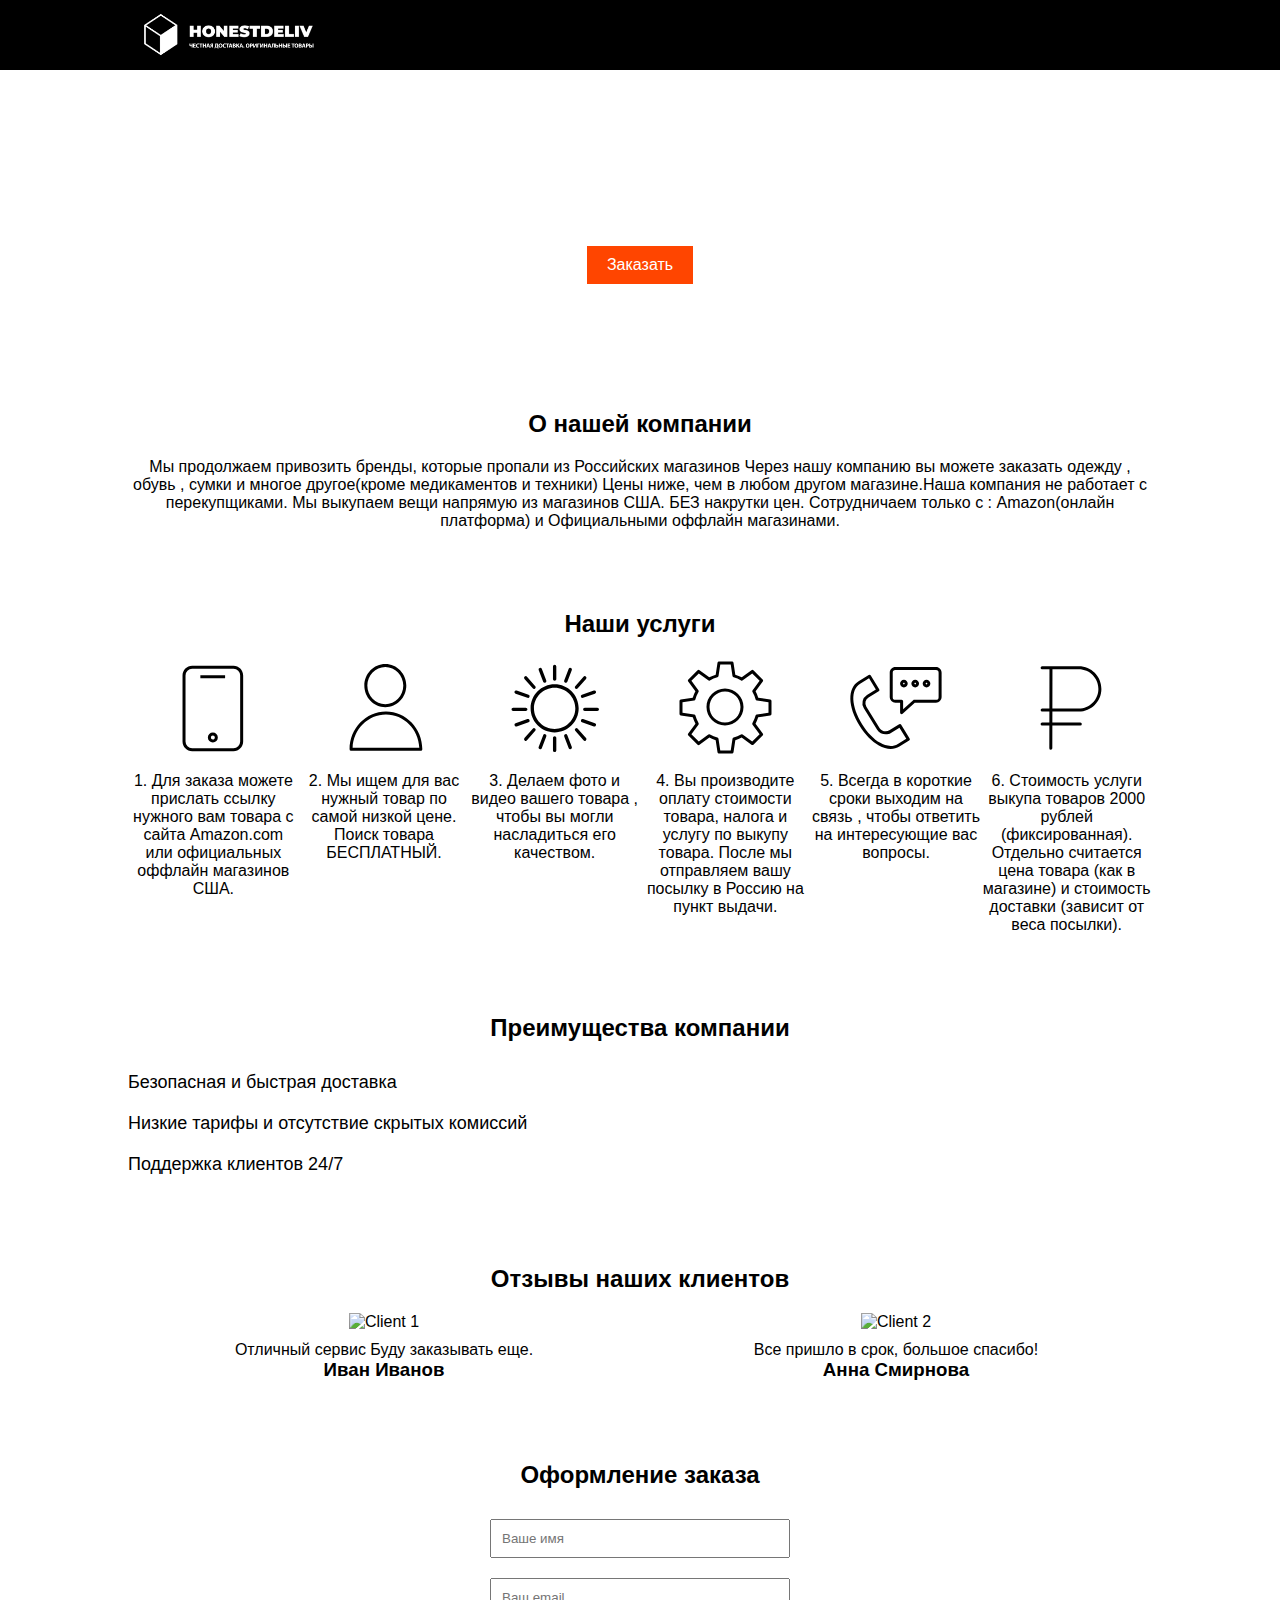
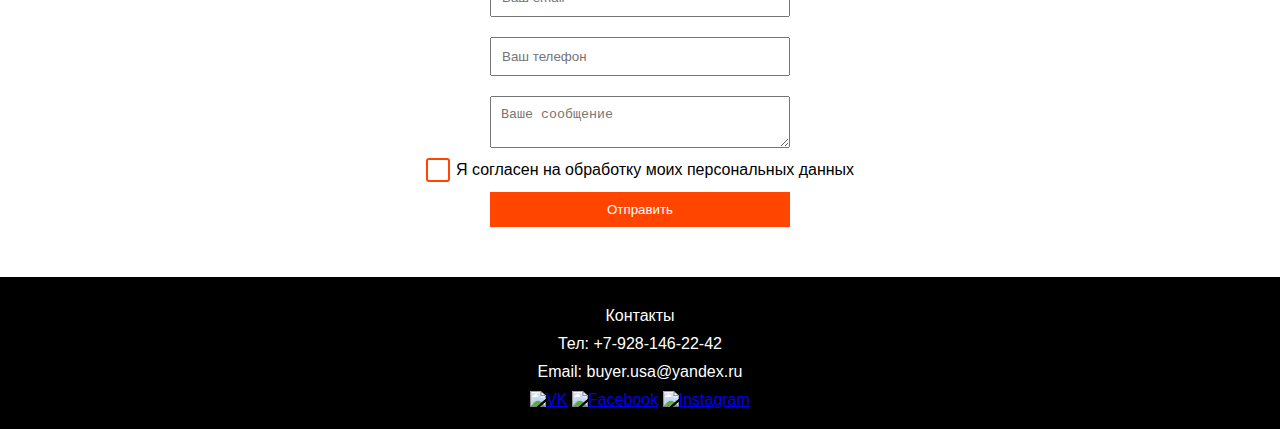
==== index.html @ 97627c80 "Add files via upload" ====
<!DOCTYPE html>
<html lang="ru">
  <head>
    <meta charset="UTF-8" />
    <meta name="viewport" content="width=device-width, initial-scale=1.0" />
    <title>HonestDeliv</title>
    <link rel="stylesheet" href="style.css" />
  </head>
  <body>
    <header>
      <div class="container">
        <div class="logo">
          <img src="img/logo.png" alt="HonestDeliv" />
        </div>
      </div>
    </header>

    <section class="intro">
      <div class="container">
        <h2>
          HONESTDELIV компания по заказу и доставке товаров из США. Только
          проверенные продавцы и оригинальные товары.
        </h2>
        <button>Заказать</button>
      </div>
    </section>

    <section class="about">
      <div class="container">
        <h2>О нашей компании</h2>
        <p>
          Мы продолжаем привозить бренды, которые пропали из Российских
          магазинов Через нашу компанию вы можете заказать одежду , обувь ,
          сумки и многое другое(кроме медикаментов и техники) Цены ниже, чем в
          любом другом магазине.Наша компания не работает с перекупщиками. Мы
          выкупаем вещи напрямую из магазинов США. БЕЗ накрутки цен.
          Сотрудничаем только с : Amazon(онлайн платформа) и Официальными
          оффлайн магазинами.
        </p>
      </div>
    </section>

    <section class="services">
      <div class="container">
        <h2>Наши услуги</h2>
        <div class="service-items">
          <div class="service-item">
            <img src="img/ico1.svg" alt="Service 1" />
            <p>
              1. Для заказа можете прислать ссылку нужного вам товара с сайта
              Amazon.com или официальных оффлайн магазинов США.
            </p>
          </div>
          <div class="service-item">
            <img src="img/ico2.svg" alt="Service 2" />
            <p>
              2. Мы ищем для вас нужный товар по самой низкой цене. Поиск товара
              БЕСПЛАТНЫЙ.
            </p>
          </div>
          <div class="service-item">
            <img src="img/ico3.svg" alt="Service 3" />
            <p>
              3. Делаем фото и видео вашего товара , чтобы вы могли насладиться
              его качеством.
            </p>
          </div>
          <br />
          <div class="service-item">
            <img src="img/ico4.svg" alt="Service 4" />
            <p>
              4. Вы производите оплату стоимости товара, налога и услугу по
              выкупу товара. После мы отправляем вашу посылку в Россию на пункт
              выдачи.
            </p>
          </div>
          <div class="service-item">
            <img src="img/ico5.svg" alt="Service 5" />
            <p>
              5. Всегда в короткие сроки выходим на связь , чтобы ответить на
              интересующие вас вопросы.
            </p>
          </div>
          <div class="service-item">
            <img src="img/ico6.svg" alt="Service 6" />
            <p>
              6. Стоимость услуги выкупа товаров 2000 рублей (фиксированная).
              Отдельно считается цена товара (как в магазине) и стоимость
              доставки (зависит от веса посылки).
            </p>
          </div>
        </div>
      </div>
    </section>

    <section class="advantages">
      <div class="container">
        <h2>Преимущества компании</h2>
        <ul>
          <li>Безопасная и быстрая доставка</li>
          <li>Низкие тарифы и отсутствие скрытых комиссий</li>
          <li>Поддержка клиентов 24/7</li>
        </ul>
      </div>
    </section>

    <section class="testimonials">
      <div class="container">
        <h2>Отзывы наших клиентов</h2>
        <div class="testimonial-items">
          <div class="testimonial-item">
            <img src="client1.jpg" alt="Client 1" />
            <p>Отличный сервис Буду заказывать еще.</p>
            <h3>Иван Иванов</h3>
          </div>
          <div class="testimonial-item">
            <img src="client2.jpg" alt="Client 2" />
            <p>Все пришло в срок, большое спасибо!</p>
            <h3>Анна Смирнова</h3>
          </div>
        </div>
      </div>
    </section>

    <section class="order">
      <div class="container">
        <h2>Оформление заказа</h2>
        <form action="submit_order.php" method="post">
          <input type="text" name="name" placeholder="Ваше имя" />
          <input type="email" name="email" placeholder="Ваш email" />
          <input type="tel" name="phone" placeholder="Ваш телефон" />
          <textarea name="message" placeholder="Ваше сообщение"></textarea>
          <input type="checkbox" name="agree" id="agree" />
          <label for="agree"
            >Я согласен на обработку моих персональных данных</label
          >
          <button type="submit">Отправить</button>
        </form>
      </div>
    </section>

    <footer>
      <div class="container">
        <p>Контакты</p>
        <p>Тел: +7-928-146-22-42</p>
        <p>Email: buyer.usa@yandex.ru</p>
        <div class="social-links">
          <a href="#"><img src="vk.png" alt="VK" /></a>
          <a href="#"><img src="facebook.png" alt="Facebook" /></a>
          <a href="#"><img src="instagram.png" alt="Instagram" /></a>
        </div>
      </div>
    </footer>
  </body>
</html>
---- style.css ----
* {
  margin: 0;
  padding: 0;
  box-sizing: border-box;
}

body {
  font-family: Arial, sans-serif;
  color: black;
}

.container {
  width: 80%;
  margin: auto;
  overflow: hidden;
}

header {
  background: black;
  color: #fff;
  padding-top: 10px;
  min-height: 70px;
}

header a {
  color: #fff;
  text-decoration: none;
  text-transform: uppercase;
  font-size: 16px;
}

header ul {
  padding: 0;
  list-style: none;
}

header li {
  display: inline;
  padding: 0 20px 0 20px;
}

header .logo {
  float: left;
  display: flex;
  align-items: center;
}

header .logo img {
  height: 50px;
  margin-right: 10px;
}

header nav {
  float: right;
  margin-top: 10px;
}

.intro {
  background: url("img/bg.png") no-repeat center center/cover;
  color: #fff;
  height: 300px;
  text-align: center;
  padding-top: 100px;
}

.intro h2 {
  font-size: 24px;
  margin-bottom: 20px;
}

.intro button {
  font-size: 16px;
  padding: 10px 20px;
  background: #ff4500;
  color: #fff;
  border: none;
  cursor: pointer;
}

.intro button:hover {
  background: #333;
}

.about,
.services,
.advantages,
.testimonials,
.order {
  padding: 40px 0;
  text-align: center;
}

.about h2,
.services h2,
.advantages h2,
.testimonials h2,
.order h2 {
  font-size: 24px;
  margin-bottom: 20px;
}

.services .service-items,
.testimonials .testimonial-items {
  display: flex;
  justify-content: space-around;
  margin-top: 20px;
}

.services .service-item,
.testimonials .testimonial-item {
  width: 30%;
}

.services .service-item img,
.testimonials .testimonial-item img {
  width: 100px;
  height: 100px;
  margin-bottom: 10px;
}

.advantages ul {
  list-style: none;
  text-align: left;
}

.advantages ul li {
  font-size: 18px;
  padding: 10px 0;
}

.order form {
  display: flex;
  flex-direction: column;
  align-items: center;
}

.order form input,
.order form button,
.order form textarea {
  padding: 10px;
  margin: 10px 0;
  width: 300px;
}

.order form button {
  background: #ff4500;
  color: #fff;
  border: none;
  cursor: pointer;
}

.order form button:hover {
  background: black;
}

footer {
  background: black;
  color: #fff;
  padding: 20px 0;
  text-align: center;
}

footer p,
.social-links a {
  margin: 10px 0;
}

footer .social-links img {
  width: 30px;
  height: 30px;
}

.order form input[type="checkbox"] {
  display: none;
}

.order form input[type="checkbox"] + label {
  display: inline-block;
  position: relative;
  padding-left: 30px;
  cursor: pointer;
  font-size: 16px;
  line-height: 24px;
}

.order form input[type="checkbox"] + label:before {
  content: "";
  display: inline-block;
  width: 20px;
  height: 20px;
  border: 2px solid #ff4500;
  border-radius: 3px;
  position: absolute;
  left: 0;
  top: 50%;
  transform: translateY(-50%);
}

.order form input[type="checkbox"]:checked + label:before {
  background-color: #ff4500;
}

.order form input[type="checkbox"]:checked + label:after {
  content: "";
  display: inline-block;
  width: 10px;
  height: 15px;
  border-right: 3px solid #fff;
  border-bottom: 3px solid #fff;
  position: absolute;
  left: 5px;
  top: 50%;
  transform: translateY(-65%) rotate(45deg);
}

.order form button:disabled {
  background-color: #ccc;
  cursor: not-allowed;
}

/* Мобильная адаптация */
@media (max-width: 768px) {
  .container {
    width: 100%;
    padding: 0 10px;
  }

  header {
    text-align: center;
  }

  header nav {
    float: none;
  }

  header ul {
    padding: 10px 0;
  }

  header li {
    display: block;
    padding: 10px 0;
  }

  .intro {
    padding-top: 50px;
    height: 200px;
  }

  .services .service-items,
  .testimonials .testimonial-items {
    flex-direction: column;
    align-items: center;
  }

  .services .service-item,
  .testimonials .testimonial-item {
    width: 80%;
    margin-bottom: 20px;
  }

  .order form input,
  .order form button {
    width: 100%;
  }
}
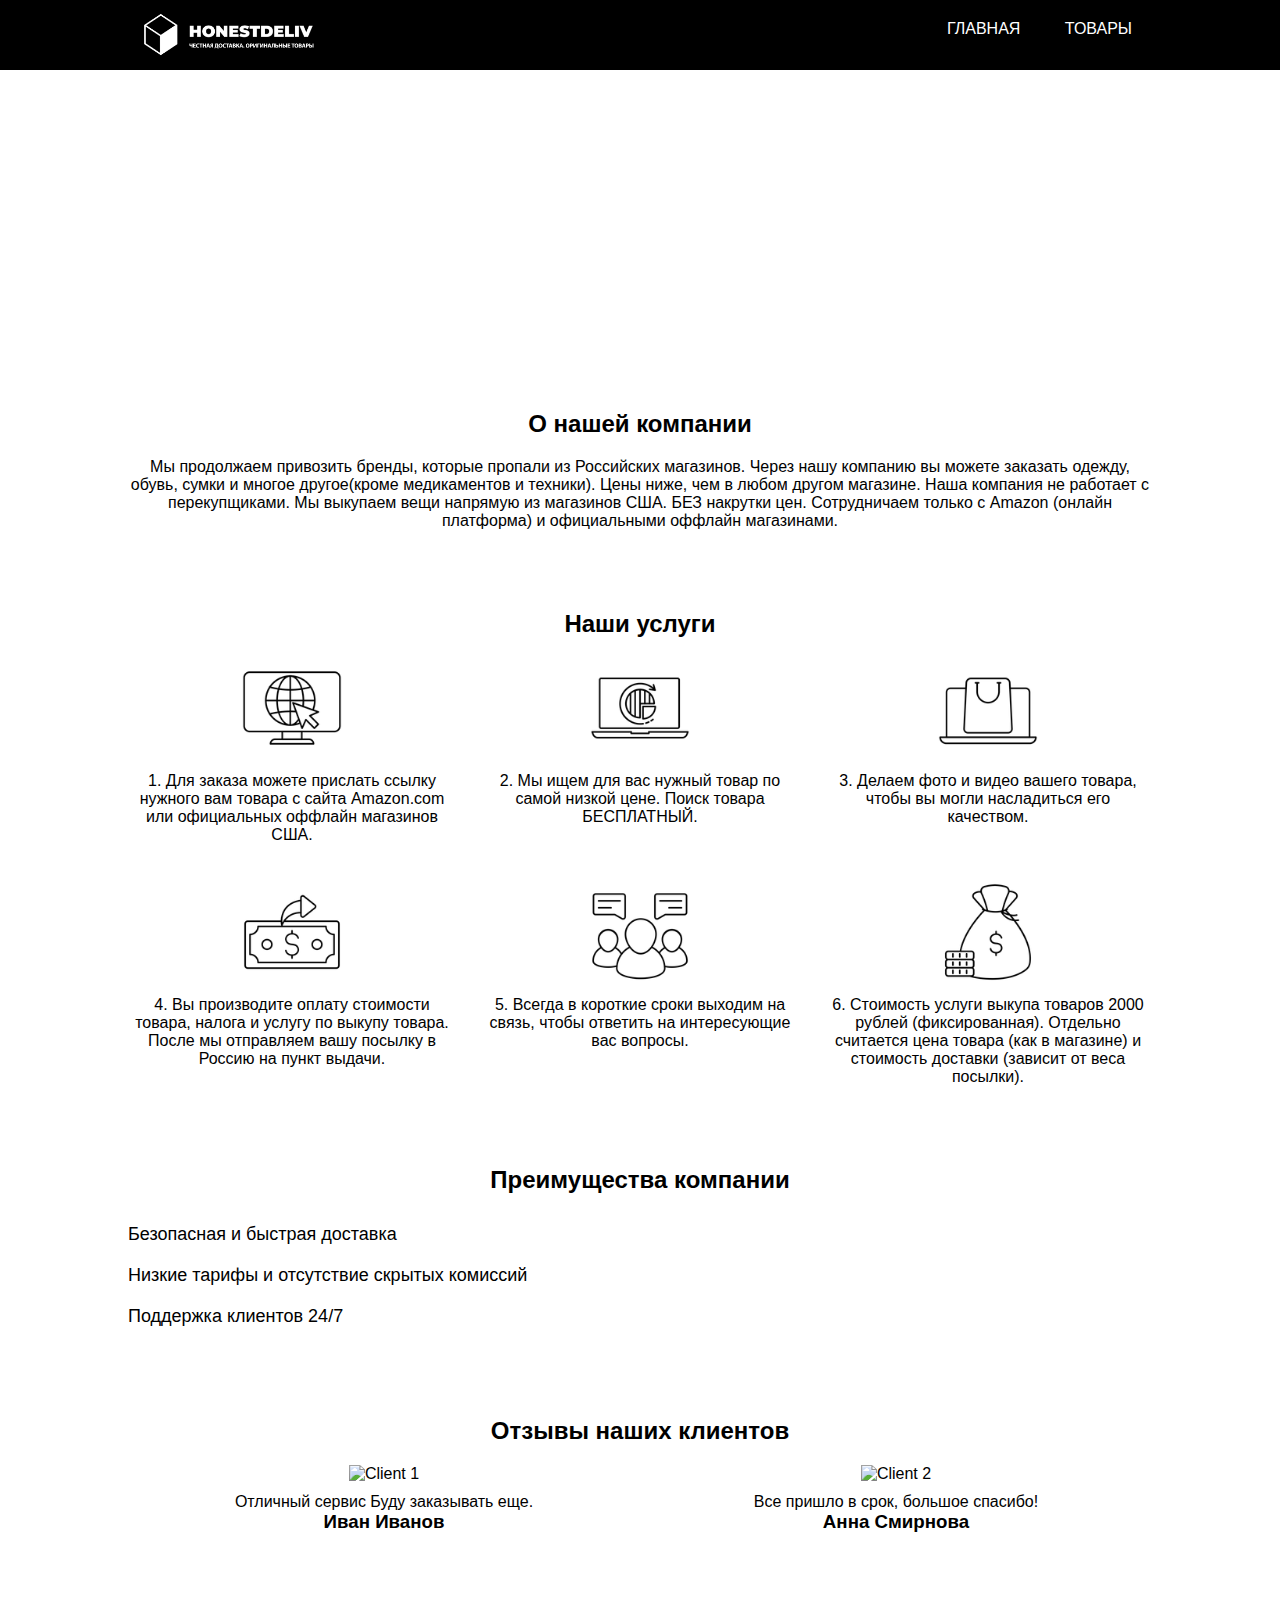
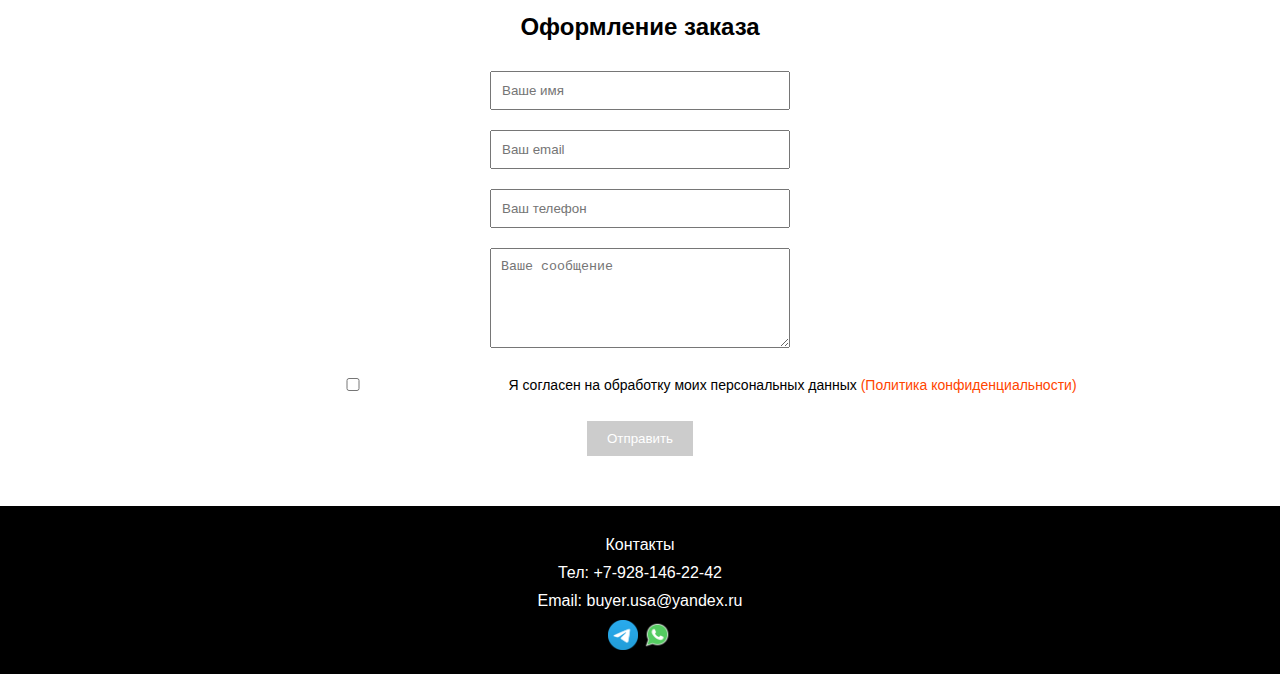
==== commit 2e8b662a: "Add files via upload" ====
--- a/index.html
+++ b/index.html
@@ -3,15 +3,22 @@
   <head>
     <meta charset="UTF-8" />
     <meta name="viewport" content="width=device-width, initial-scale=1.0" />
-    <title>HonestDeliv</title>
+    <title>HONESTDELIV</title>
     <link rel="stylesheet" href="style.css" />
+    <link rel="icon" type="image/x-icon" href="img/ico.ico" />
   </head>
   <body>
     <header>
       <div class="container">
         <div class="logo">
-          <img src="img/logo.png" alt="HonestDeliv" />
+          <img src="img/logo.png" alt="HDLOGO" />
         </div>
+        <nav>
+          <ul>
+            <li><a href="index.html">Главная</a></li>
+            <li><a href="shop.html">Товары</a></li>
+          </ul>
+        </nav>
       </div>
     </header>
 
@@ -21,7 +28,6 @@
           HONESTDELIV компания по заказу и доставке товаров из США. Только
           проверенные продавцы и оригинальные товары.
         </h2>
-        <button>Заказать</button>
       </div>
     </section>
 
@@ -30,12 +36,12 @@
         <h2>О нашей компании</h2>
         <p>
           Мы продолжаем привозить бренды, которые пропали из Российских
-          магазинов Через нашу компанию вы можете заказать одежду , обувь ,
-          сумки и многое другое(кроме медикаментов и техники) Цены ниже, чем в
-          любом другом магазине.Наша компания не работает с перекупщиками. Мы
+          магазинов. Через нашу компанию вы можете заказать одежду, обувь, сумки
+          и многое другое(кроме медикаментов и техники). Цены ниже, чем в любом
+          другом магазине. Наша компания не работает с перекупщиками. Мы
           выкупаем вещи напрямую из магазинов США. БЕЗ накрутки цен.
-          Сотрудничаем только с : Amazon(онлайн платформа) и Официальными
-          оффлайн магазинами.
+          Сотрудничаем только с Amazon (онлайн платформа) и официальными оффлайн
+          магазинами.
         </p>
       </div>
     </section>
@@ -45,29 +51,28 @@
         <h2>Наши услуги</h2>
         <div class="service-items">
           <div class="service-item">
-            <img src="img/ico1.svg" alt="Service 1" />
+            <img src="img/ico1.ico" alt="Service 1" />
             <p>
               1. Для заказа можете прислать ссылку нужного вам товара с сайта
               Amazon.com или официальных оффлайн магазинов США.
             </p>
           </div>
           <div class="service-item">
-            <img src="img/ico2.svg" alt="Service 2" />
+            <img src="img/ico2.ico" alt="Service 2" />
             <p>
               2. Мы ищем для вас нужный товар по самой низкой цене. Поиск товара
               БЕСПЛАТНЫЙ.
             </p>
           </div>
           <div class="service-item">
-            <img src="img/ico3.svg" alt="Service 3" />
+            <img src="img/ico3.ico" alt="Service 3" />
             <p>
-              3. Делаем фото и видео вашего товара , чтобы вы могли насладиться
+              3. Делаем фото и видео вашего товара, чтобы вы могли насладиться
               его качеством.
             </p>
           </div>
-          <br />
           <div class="service-item">
-            <img src="img/ico4.svg" alt="Service 4" />
+            <img src="img/ico4.ico" alt="Service 4" />
             <p>
               4. Вы производите оплату стоимости товара, налога и услугу по
               выкупу товара. После мы отправляем вашу посылку в Россию на пункт
@@ -75,14 +80,14 @@
             </p>
           </div>
           <div class="service-item">
-            <img src="img/ico5.svg" alt="Service 5" />
+            <img src="img/ico5.ico" alt="Service 5" />
             <p>
-              5. Всегда в короткие сроки выходим на связь , чтобы ответить на
+              5. Всегда в короткие сроки выходим на связь, чтобы ответить на
               интересующие вас вопросы.
             </p>
           </div>
           <div class="service-item">
-            <img src="img/ico6.svg" alt="Service 6" />
+            <img src="img/ico6.ico" alt="Service 6" />
             <p>
               6. Стоимость услуги выкупа товаров 2000 рублей (фиксированная).
               Отдельно считается цена товара (как в магазине) и стоимость
@@ -130,11 +135,16 @@
           <input type="email" name="email" placeholder="Ваш email" />
           <input type="tel" name="phone" placeholder="Ваш телефон" />
           <textarea name="message" placeholder="Ваше сообщение"></textarea>
-          <input type="checkbox" name="agree" id="agree" />
-          <label for="agree"
-            >Я согласен на обработку моих персональных данных</label
-          >
-          <button type="submit">Отправить</button>
+          <div class="agree-container">
+            <input type="checkbox" name="agree" id="agree" />
+            <label for="agree">
+              Я согласен на обработку моих персональных данных
+              <a href="policy1.html" target="_blank">
+                (Политика конфиденциальности)
+              </a>
+            </label>
+          </div>
+          <button type="submit" id="submit-btn" disabled>Отправить</button>
         </form>
       </div>
     </section>
@@ -145,11 +155,23 @@
         <p>Тел: +7-928-146-22-42</p>
         <p>Email: buyer.usa@yandex.ru</p>
         <div class="social-links">
-          <a href="#"><img src="vk.png" alt="VK" /></a>
-          <a href="#"><img src="facebook.png" alt="Facebook" /></a>
-          <a href="#"><img src="instagram.png" alt="Instagram" /></a>
+          <a href="https://t.me/honestdeliv"
+            ><img src="img/tg.png" alt="TG"
+          /></a>
+          <a href="https://wa.me/79281462242"
+            ><img src="img/wa.ico" alt="WA"
+          /></a>
         </div>
       </div>
     </footer>
+
+    <script>
+      const submitBtn = document.getElementById("submit-btn");
+      const agreeCheckbox = document.getElementById("agree");
+
+      agreeCheckbox.addEventListener("change", function () {
+        submitBtn.disabled = !this.checked;
+      });
+    </script>
   </body>
 </html>
--- a/style.css
+++ b/style.css
@@ -66,19 +66,6 @@
 .intro h2 {
   font-size: 24px;
   margin-bottom: 20px;
-}
-
-.intro button {
-  font-size: 16px;
-  padding: 10px 20px;
-  background: #ff4500;
-  color: #fff;
-  border: none;
-  cursor: pointer;
-}
-
-.intro button:hover {
-  background: #333;
 }
 
 .about,
@@ -99,19 +86,34 @@
   margin-bottom: 20px;
 }
 
-.services .service-items,
+.services .service-items {
+  display: grid;
+  grid-template-columns: repeat(3, 1fr);
+  grid-template-rows: repeat(2, 1fr);
+  grid-gap: 20px;
+  margin-top: 20px;
+}
+
+.services .service-item {
+  width: 100%;
+}
+
+.services .service-item img {
+  width: 100px;
+  height: 100px;
+  margin-bottom: 10px;
+}
+
 .testimonials .testimonial-items {
   display: flex;
   justify-content: space-around;
   margin-top: 20px;
 }
 
-.services .service-item,
 .testimonials .testimonial-item {
   width: 30%;
 }
 
-.services .service-item img,
 .testimonials .testimonial-item img {
   width: 100px;
   height: 100px;
@@ -135,14 +137,20 @@
 }
 
 .order form input,
-.order form button,
 .order form textarea {
   padding: 10px;
   margin: 10px 0;
   width: 300px;
 }
 
+.order form textarea {
+  resize: vertical;
+  min-height: 100px;
+}
+
 .order form button {
+  padding: 10px 20px;
+  margin: 10px 0;
   background: #ff4500;
   color: #fff;
   border: none;
@@ -170,54 +178,40 @@
   height: 30px;
 }
 
-.order form input[type="checkbox"] {
-  display: none;
-}
-
-.order form input[type="checkbox"] + label {
-  display: inline-block;
-  position: relative;
-  padding-left: 30px;
-  cursor: pointer;
-  font-size: 16px;
-  line-height: 24px;
-}
-
-.order form input[type="checkbox"] + label:before {
-  content: "";
-  display: inline-block;
-  width: 20px;
-  height: 20px;
-  border: 2px solid #ff4500;
-  border-radius: 3px;
-  position: absolute;
-  left: 0;
-  top: 50%;
-  transform: translateY(-50%);
-}
-
-.order form input[type="checkbox"]:checked + label:before {
-  background-color: #ff4500;
-}
-
-.order form input[type="checkbox"]:checked + label:after {
-  content: "";
-  display: inline-block;
-  width: 10px;
-  height: 15px;
-  border-right: 3px solid #fff;
-  border-bottom: 3px solid #fff;
-  position: absolute;
-  left: 5px;
-  top: 50%;
-  transform: translateY(-65%) rotate(45deg);
+.order .agree-container {
+  display: flex;
+  align-items: center;
+  margin: 10px 0;
+}
+
+.order .agree-container input[type="checkbox"] {
+  margin-right: 5px;
+}
+
+.order .agree-container label {
+  font-size: 14px;
+  text-align: left;
+}
+
+.order .agree-container label a {
+  color: #ff4500;
+  text-decoration: none;
 }
 
 .order form button:disabled {
   background-color: #ccc;
   cursor: not-allowed;
 }
-
+.policy {
+  margin-top: 5px;
+  margin-left: 450px;
+  margin-bottom: 5px;
+  width: 800px;
+  text-align: justify;
+}
+.policy p {
+  font-size: 18px;
+}
 /* Мобильная адаптация */
 @media (max-width: 768px) {
   .container {
@@ -247,20 +241,23 @@
     height: 200px;
   }
 
-  .services .service-items,
+  .services .service-items {
+    grid-template-columns: 1fr;
+    grid-template-rows: repeat(6, 1fr);
+  }
+
   .testimonials .testimonial-items {
     flex-direction: column;
     align-items: center;
   }
 
-  .services .service-item,
   .testimonials .testimonial-item {
     width: 80%;
     margin-bottom: 20px;
   }
 
   .order form input,
-  .order form button {
+  .order form textarea {
     width: 100%;
   }
 }
